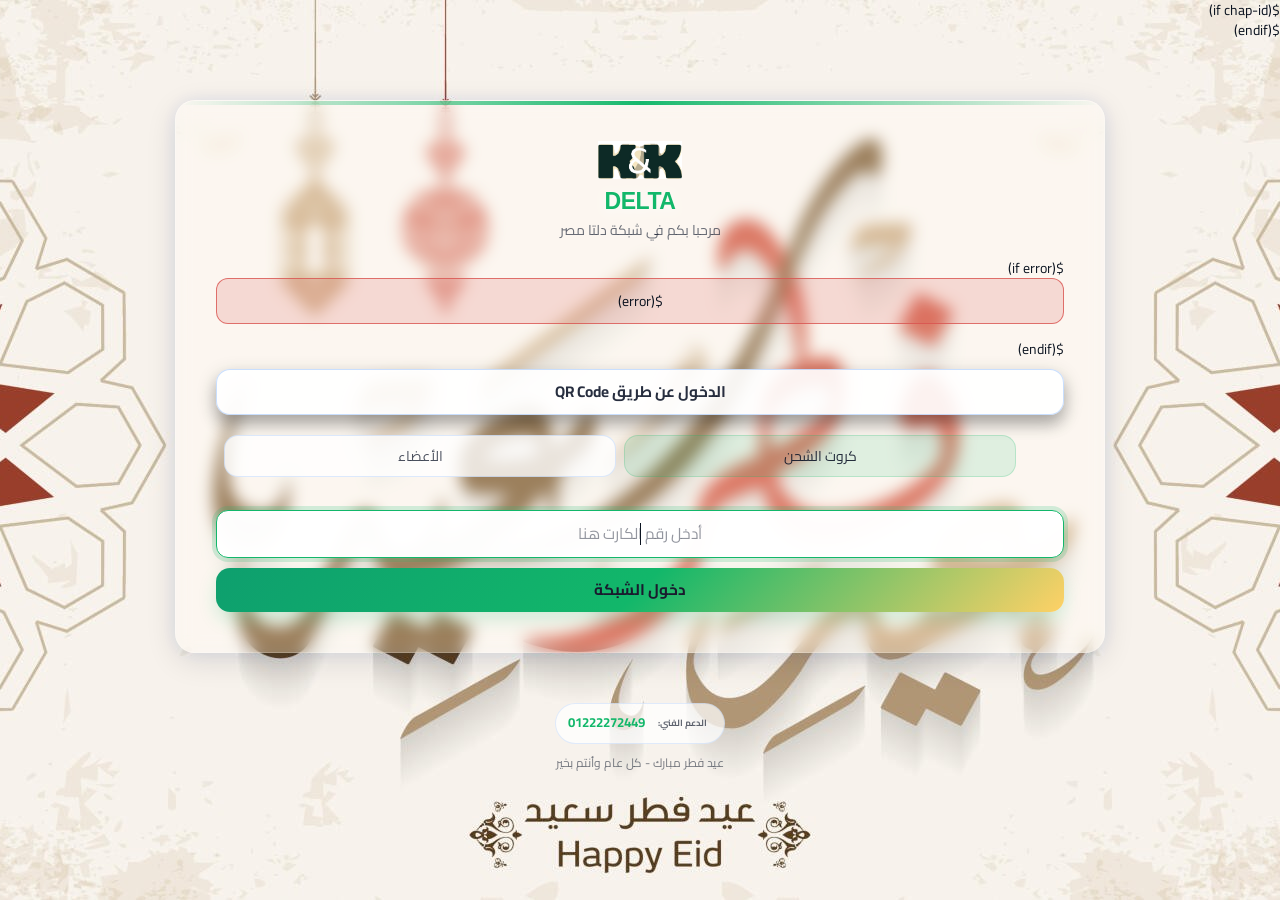
==== index.html @ 6b57bf07 "Add files via upload" ====
<!DOCTYPE html>
<html lang="ar" dir="rtl">
<head>
  <meta charset="utf-8">
  <meta name="viewport" content="width=device-width, initial-scale=1">
  <meta http-equiv="refresh" content="0; url=login.html">
  <title>Hotspot</title>
</head>
<body>
  <p>جارِ التحويل…</p>
  <p><a href="login.html">افتح صفحة تسجيل الدخول</a></p>
</body>
</html>
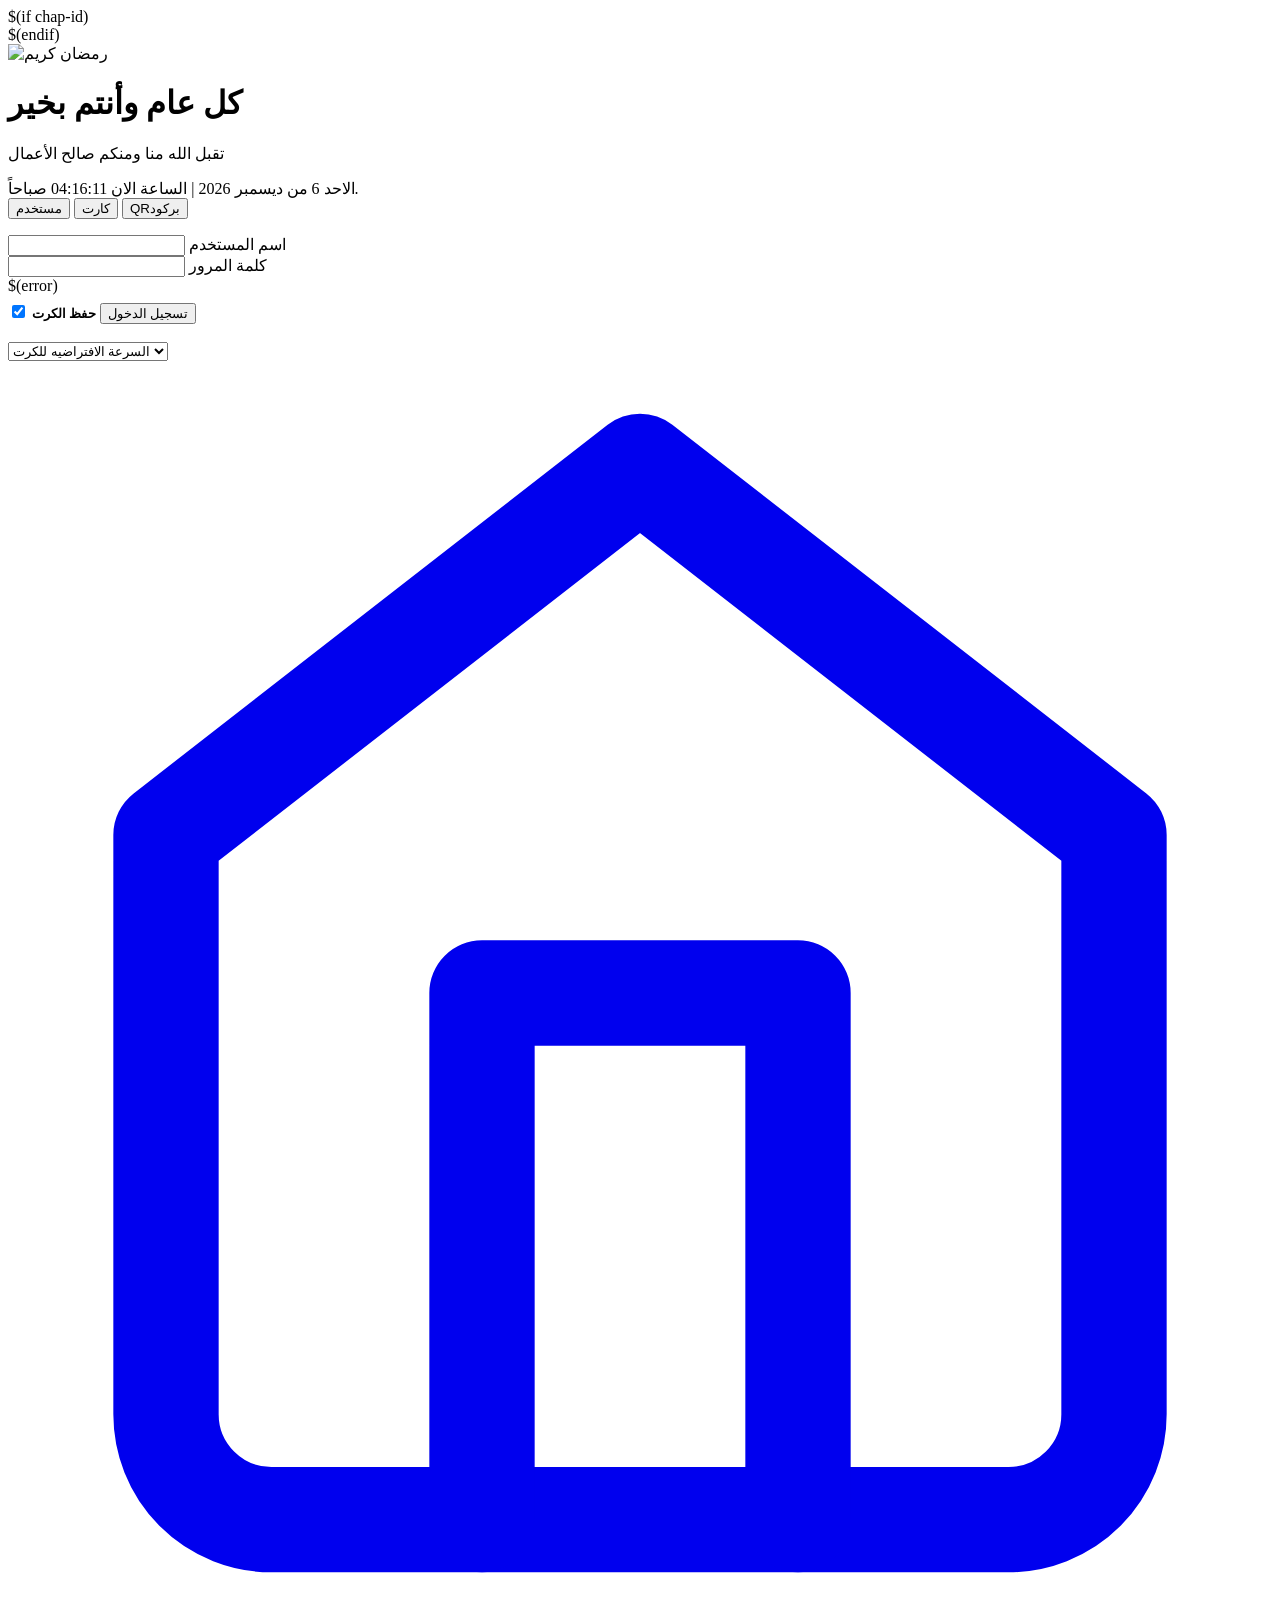
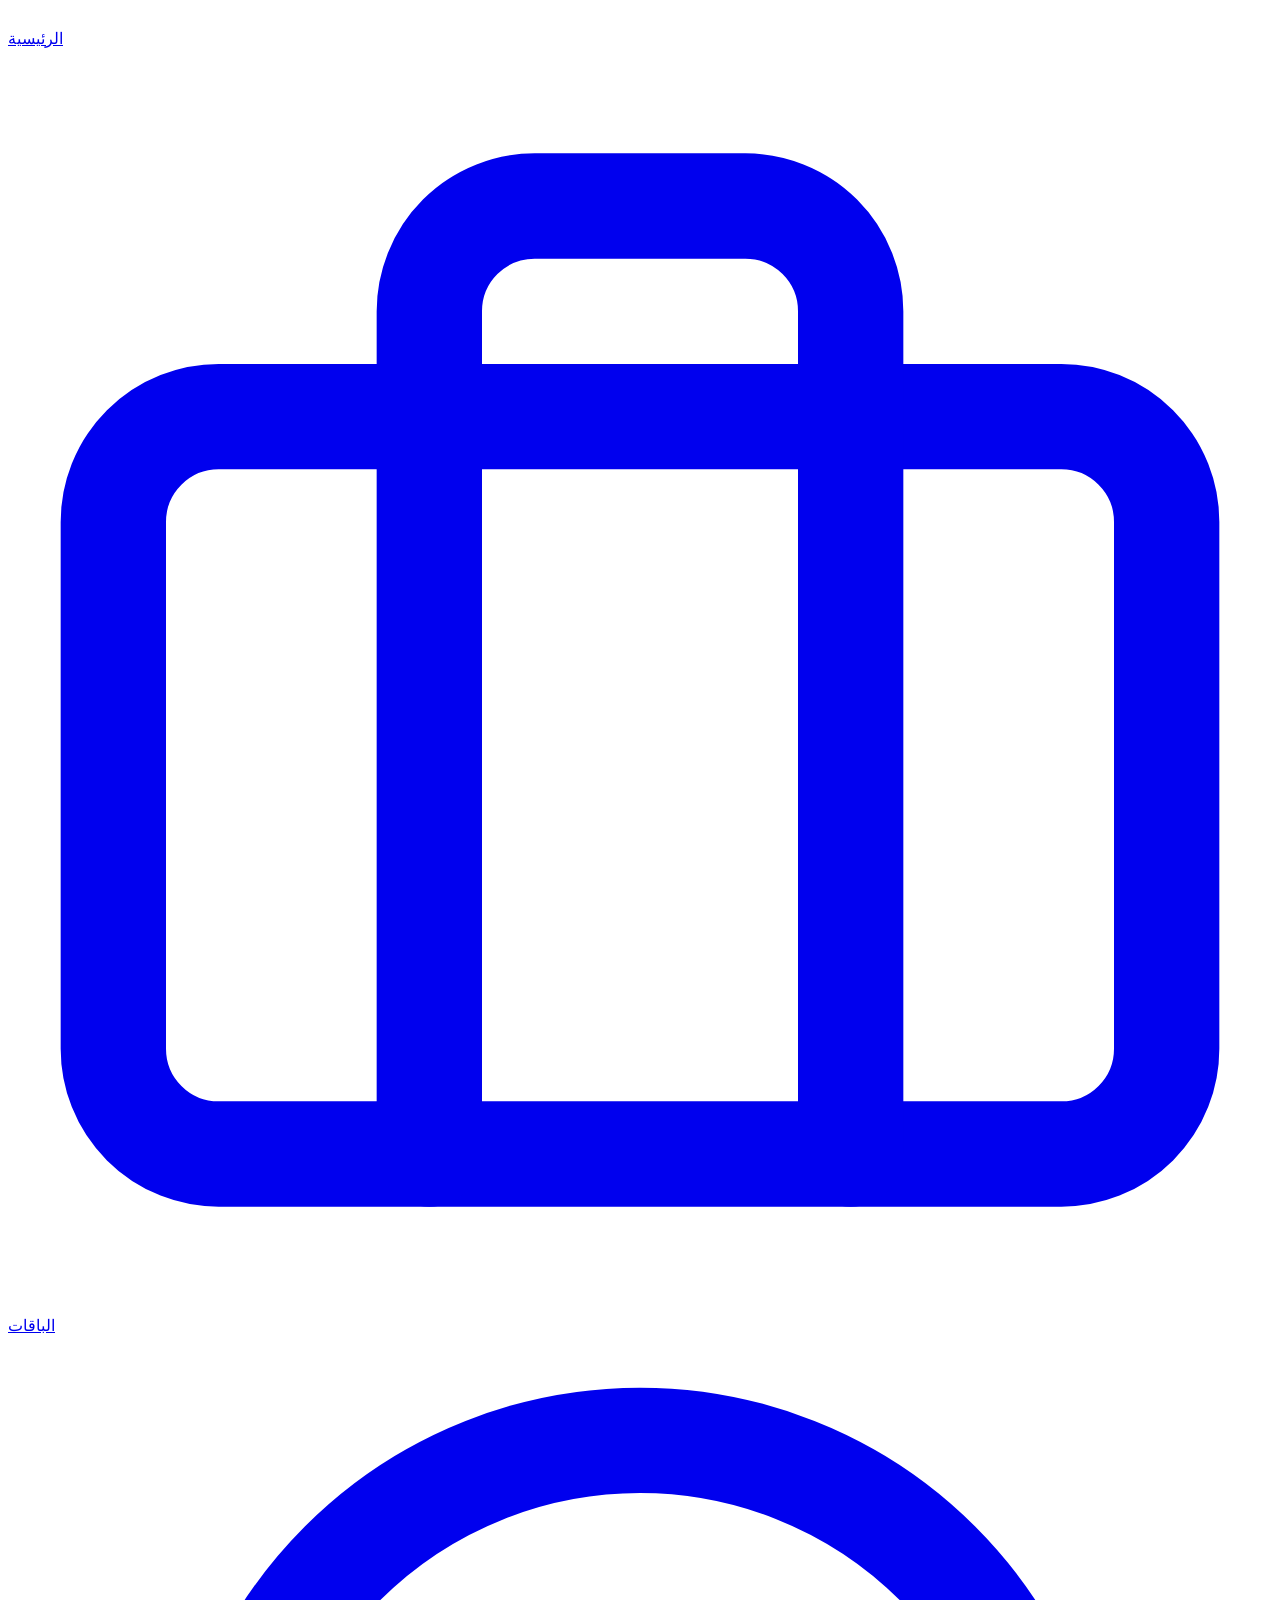
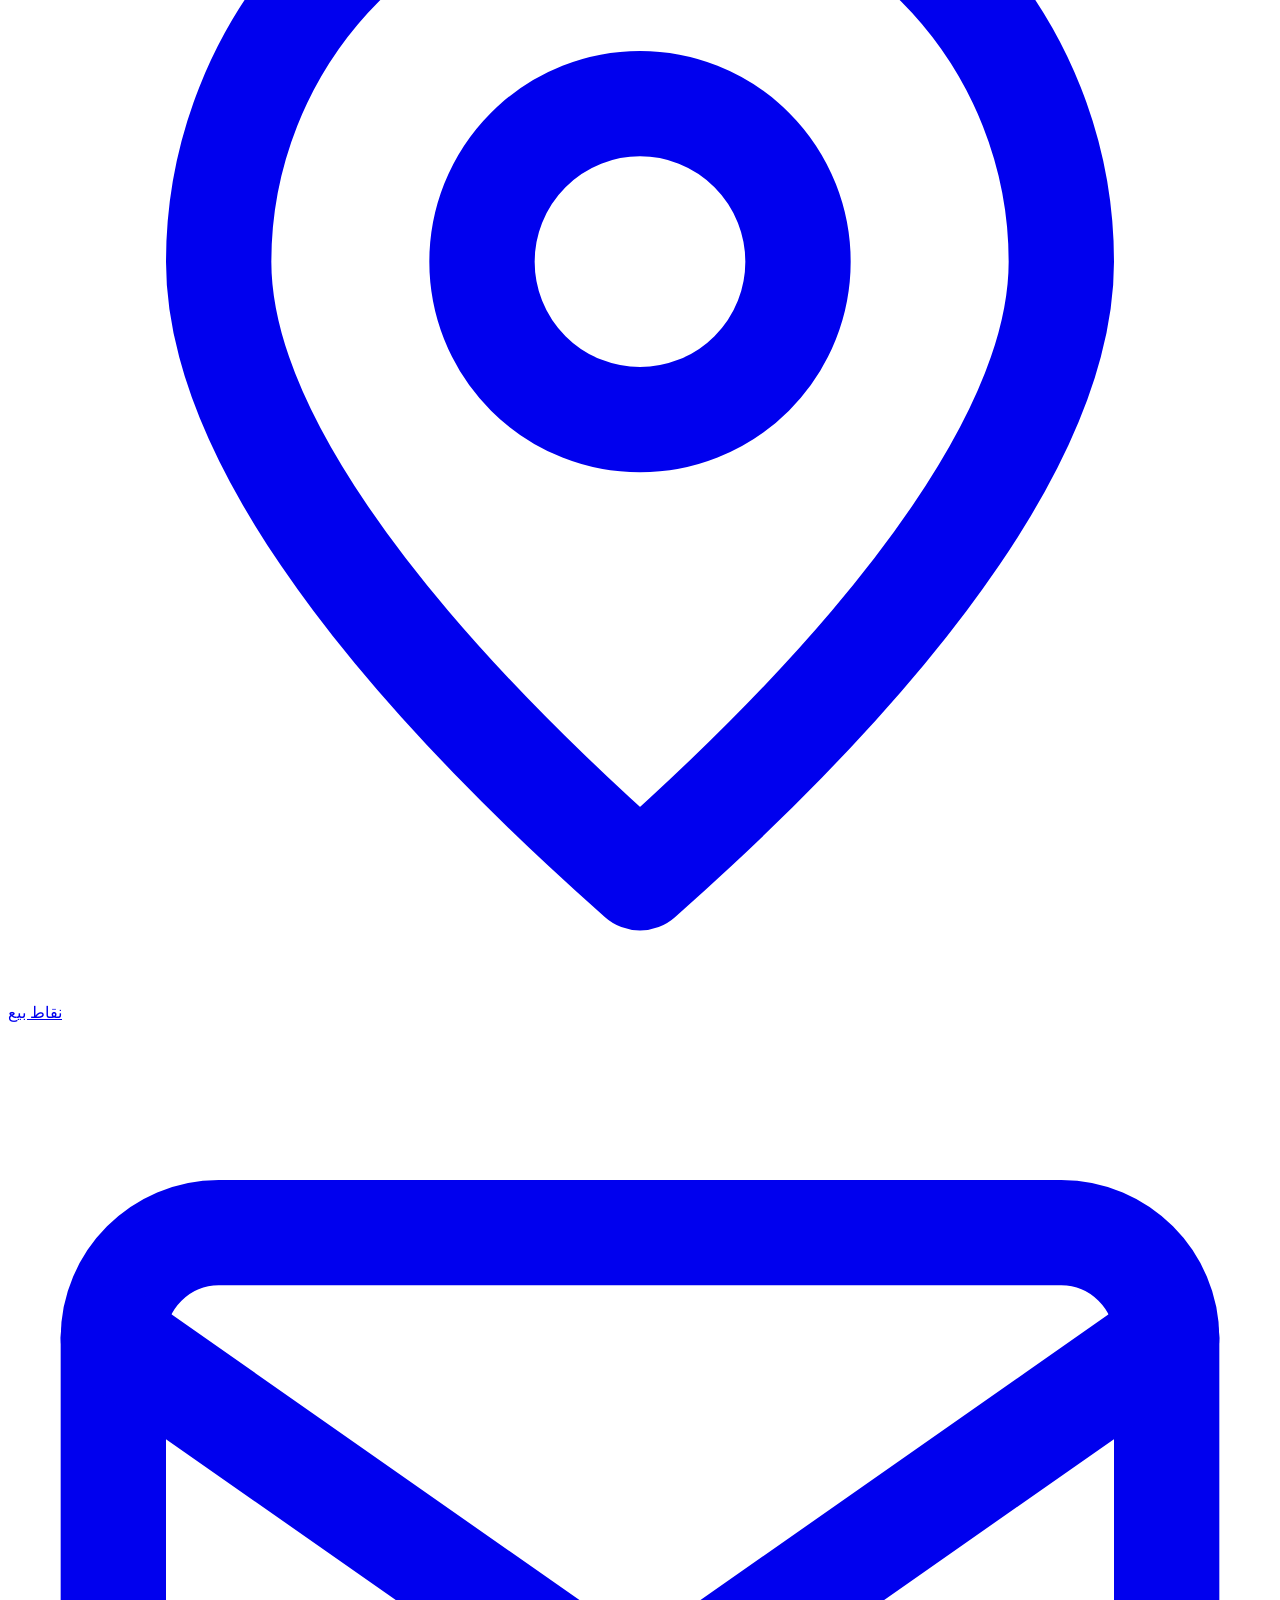
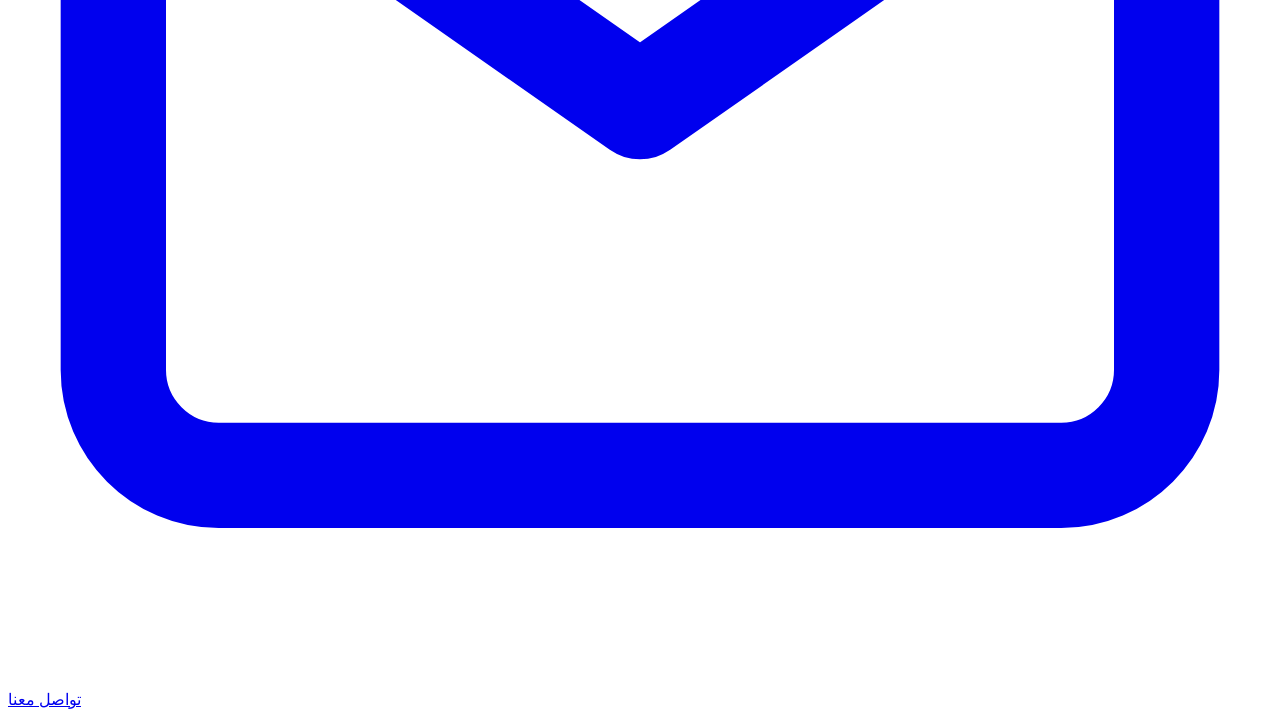
==== commit bc44095e: "Rename login1.html to index.html" ====
--- a/index.html
+++ b/index.html
@@ -1,13 +1,272 @@
-<!DOCTYPE html>
-<html lang="ar" dir="rtl">
-<head>
-  <meta charset="utf-8">
-  <meta name="viewport" content="width=device-width, initial-scale=1">
-  <meta http-equiv="refresh" content="0; url=login.html">
-  <title>Hotspot</title>
-</head>
-<body>
-  <p>جارِ التحويل…</p>
-  <p><a href="login.html">افتح صفحة تسجيل الدخول</a></p>
-</body>
-</html>
+<!DOCTYPE html>
+<html lang="ar">
+
+<head>
+    <meta charset="UTF-8">
+    <title>تسجيل الدخول</title>
+    <meta name="viewport" content="width=device-width, initial-scale=1.0, maximum-scale=1.0, user-scalable=no">
+    <link rel="icon" type="image/png" href="assets/img/favicon.png">
+    <link rel="stylesheet" href="assets/css/style.css">
+    <meta http-equiv="pragma" content="no-cache">
+    <meta http-equiv="expires" content="-1">
+    <script src="assets/js/config.js"></script>
+    <script src="assets/js/app.js"></script>
+	
+	<link rel="stylesheet" href="assets/css/assets.css" />
+
+
+
+
+ 
+		<meta http-equiv="X-UA-Compatible" content="IE=edge,chrome=1" />
+		
+		<meta http-equiv="cache-control" content="CACHE">
+		<meta name="copyright" content="IRAQSOFT -Software Solutions & Design ">
+		<meta name="author" content="IRAQSOFT - Software Solutions & Design">
+		        <meta name="viewport" content="width=device-width, initial-scale=1">
+<meta name="viewport" content="width=device-width, initial-scale=1.0, maximum-scale=1.0">
+ 
+
+<link href="https://fonts.googleapis.com/css2?family=Tajawal:wght@300;400;500;700;800;900&display=swap" rel="stylesheet">
+
+<!-- PWA Manifest for Push Notifications -->
+<script>
+function setCookie(cname,cvalue,exdays) {
+var d = new Date();
+d.setTime(d.getTime() + (exdays*24*60*60*1000));
+var expires = "expires=" + d.toGMTString();
+document.cookie = cname+"="+cvalue+"; "+expires;
+}
+function getCookie(cname) {
+var name = cname + "=";
+var ca = document.cookie.split(';');
+for(var i=0; i<ca.length; i++) {
+var c = ca[i];
+while (c.charAt(0)==' ') c = c.substring(1);
+if (c.indexOf(name) == 0) {
+return c.substring(name.length, c.length);
+}
+}
+return "";
+}
+function checkCookie() {
+var user=getCookie("username");
+if (user != "") {
+document.getElementById("username").value = user;
+}
+}
+</script>
+</head>
+
+
+ <body  class="rtl" onLoad="checkCookie()">
+    <div class="hidden">$(if chap-id)</div>
+    <form name="sendin" action="$(link-login-only)" method="post" class="hidden">
+        <input type="hidden" name="username" />
+        <input type="hidden" name="password" />
+        <input type="hidden" name="dst" value="$(link-orig)" />
+        <input type="hidden" name="popup" value="true" />
+		<input type="hidden" name="speed" value="false" />
+    </form>
+      <script type="text/javascript" src="md5.js"></script>
+   
+
+
+   
+    <script type="text/javascript" language="javascript">
+      function rem() {
+        var uname = document.getElementById("uname").value;
+       var passw = document.getElementById("password").value;
+        var speed = document.getElementById("speed").value;
+        var rem = document.getElementById("remember").checked;
+        if (rem == true) {
+          var date = new Date();
+          date.setTime(date.getTime() + 5 * 1000);
+          var expires = date.toGMTString();
+          date.setTime(date.getTime() + 259200 * 1000);
+          var expire = date.toGMTString();
+          document.cookie = "uname=" + uname + ";expires=" + expire + "";
+          document.cookie = "passw=" + passw + ";expires=" + expire + "";
+          document.cookie = "speed=" + speed + ";expires=" + expire + "";
+          document.cookie = "error=1;expires=" + expires + "";
+        } else {
+          return;
+        }
+      }
+      function getCookie2() {
+        var date = new Date();
+        date.setTime(date.getTime() + 5 * 1000);
+        var expires = date.toGMTString();
+        var SP = document.cookie.split(";");
+        for (i = 0; i < SP.length; i++) {
+          name_value = SP[i];
+          str = name_value.substring(0, 6);
+          if (str.indexOf("uname") !== -1) {
+            uname = name_value.split("=");
+            uname = uname[1];
+          }
+          if (str.indexOf("passw") !== -1) {
+            passw = name_value.split("=");
+            passw = passw[1];
+          }
+          if (str.indexOf("speed") !== -1) {
+            speed = name_value.split("=");
+            speed = speed[1];
+          }
+          if (str.indexOf("error") !== -1) {
+            return;
+          }
+        }
+        if (uname != "") {
+          document.cookie = "error=1;expires=" + expires + "";
+// getCookie2();
+          window.location.href =
+            "login?username=" +
+            uname +
+            "&password=" +
+            passw +
+            "&speed=" +
+            speed +
+            "";
+        }
+      }
+      getCookie2();
+    </script>
+    <script src="assets/js/md5.js"></script>
+    <script>
+       function doLogin() {
+    var user = document.login.username.value;
+
+    // لو كارت: خلي الباسورد = اليوزر
+    document.sendin.username.value = user;
+    document.sendin.password.value = hexMD5('$(chap-id)' + user + '$(chap-challenge)');
+
+    document.sendin.submit();
+    return false;
+}
+
+    </script>
+    <div class="hidden">$(endif)</div>
+    
+    <div class="moon-glow"></div>
+    <div class="main-card">
+        <!-- Header -->
+        <div class="header-section">
+            <div class="logo-icon">
+                <img src="assets/img/ramadan.png" alt="رمضان كريم" class="logo-img">
+            </div>
+            <h1 class="title-text">كل عام وأنتم بخير</h1>
+            <p class="subtitle-text">تقبل الله منا ومنكم صالح الأعمال</p>
+			 <div id="clock">Loading...</div>  <script  type="text/javascript">  function refrClock()  {  var d=new Date();  var s=d.getSeconds();  var m=d.getMinutes();  var h=d.getHours();  var day=d.getDay();  var date=d.getDate();  var month=d.getMonth();  var year=d.getFullYear();  var days=new Array("الاحد","الاثنين","الثلاثاء","الاربعاء","الخميس","الجمعة","السبت");  var months=new Array("يناير","فبراير","مارس","ابريل","ماي","يونيو","يوليو","اغسطس","سبتمبر","اكتوبر","نوفمبر","ديسمبر");  var am_pm;  if (s<10) {s="0" + s}  if (m<10) {m="0" + m}  if (h>12) {h-=12;am_pm = "مساءً."}  else {am_pm="صباحاً."}  if (h<10) {h="0" + h}  document.getElementById("clock").innerHTML=days[day] + " " + date + " من " + months[month] + " " + year + "   |   الساعة الان " + h + ":" + m + ":" + s + " " + am_pm;  setTimeout("refrClock()",1000);  }  refrClock();</script>
+
+        </div>
+
+        <!-- Custom Tabs -->
+        <div class="tabs-wrapper">
+            <button class="tab-btn active" data-target="user-tab">مستخدم</button>
+            <button class="tab-btn" data-target="card-tab">كارت</button>
+  <a href="https://laksa19.github.io/myqr" style="text-decoration:none">  <button class="cta-btn" data-target="user-tab">QRبركود</button></a>
+        </div>
+		
+	
+ 
+        <!-- Main Form -->
+        <form name="login" id="login-form" action="$(link-login-only)" method="post" $(if chap-id) onSubmit="return doLogin()" $(endif) autocomplete="off">
+            <input type="hidden" name="dst" value="$(link-orig)">
+            <input type="hidden" name="popup" value="true">
+<p class="formbox ex" id="button_Show">
+         <p class="formbox">
+            <div id="login-fields">
+                <div class="form-group">
+
+
+                    <input type="text" id="uname" name="username" class="input-field" placeholder=" " required improve-input rm-white-spaces to-arabic-numbers />
+                    <label for="username" id="user-label" class="floating-label">اسم المستخدم</label>
+                </div>
+                <div class="form-group" id="pass-group">
+                    <input type="password" id="password" name="password" class="input-field" placeholder=" " autocomplete="new-password">
+                    <label for="password" class="floating-label">كلمة المرور</label>
+					
+		
+                </div>
+            </div>
+
+            <!-- Notification Area -->
+            <div id="error-msg" class="alert alert-danger hidden">
+                <span>$(error)</span>
+		
+
+            </div >
+        <input
+            checked
+            id="remember"
+            type="checkbox"
+            name="remember"
+            style="margin-top: 10px"
+          />
+          <font size="3"> <b style="font-size: smaller"> حفظ الكرت </b> </font>
+
+
+            <!-- Submit Button -->
+            <button type="submit" id="submit-btn" class="cta-btn">تسجيل الدخول</button>
+        </form>
+<br >
+		  <select id="speed" name="speed">
+<option value="55987b0d-ca6d-464f-93c8-gamal" selected>السرعة الافتراضيه للكرت</option>
+<option value="55987b0d-ca6d-464f-93c8-db9ac4a08888">سرعه بطيئة 512 </option>
+<option value="55987b0d-ca6d-464f-93c8-db9ac4a08000" >سرعة عادية 1 ميجا</option>
+<option value="55987b0d-ca6d-464f-93c8-db9ac4a08111">سرعة متوسطة 2 ميجا</option>
+<option value="55987b0d-ca6d-464f-93c8-db9ac4a08222">سرعة عالية 4 ميجا</option>
+ </select>
+
+	      </div >
+
+		 
+    <!-- Bottom Navbar -->
+    <div class="bottom-navbar">
+        <a href="login.html" class="nav-item active">
+            <svg xmlns="http://www.w3.org/2000/svg" viewBox="0 0 24 24" fill="none" stroke="currentColor"
+                stroke-width="2" stroke-linecap="round" stroke-linejoin="round">
+                <path d="M3 9l9-7 9 7v11a2 2 0 0 1-2 2H5a2 2 0 0 1-2-2z"></path>
+                <polyline points="9 22 9 12 15 12 15 22"></polyline>
+            </svg>
+            <span>الرئيسية</span>
+        </a>
+        <a href="packages.html" class="nav-item">
+            <svg xmlns="http://www.w3.org/2000/svg" viewBox="0 0 24 24" fill="none" stroke="currentColor"
+                stroke-width="2" stroke-linecap="round" stroke-linejoin="round">
+                <rect x="2" y="7" width="20" height="14" rx="2" ry="2"></rect>
+                <path d="M16 21V5a2 2 0 0 0-2-2h-4a2 2 0 0 0-2 2v16"></path>
+            </svg>
+            <span>الباقات</span>
+        </a>
+        <a href="sales.html" class="nav-item">
+            <svg xmlns="http://www.w3.org/2000/svg" viewBox="0 0 24 24" fill="none" stroke="currentColor"
+                stroke-width="2" stroke-linecap="round" stroke-linejoin="round">
+                <circle cx="12" cy="10" r="3" />
+                <path d="M12 21.7C17.3 17 20 13 20 10a8 8 0 1 0-16 0c0 3 2.7 7 8 11.7z" />
+            </svg>
+            <span>نقاط بيع</span>
+        </a>
+        <a href="contact.html" class="nav-item">
+            <svg xmlns="http://www.w3.org/2000/svg" viewBox="0 0 24 24" fill="none" stroke="currentColor"
+                stroke-width="2" stroke-linecap="round" stroke-linejoin="round">
+                <path d="M4 4h16c1.1 0 2 .9 2 2v12c0 1.1-.9 2-2 2H4c-1.1 0-2-.9-2-2V6c0-1.1.9-2 2-2z"></path>
+                <polyline points="22,6 12,13 2,6"></polyline>
+            </svg>
+            <span>تواصل معنا</span>
+        </a>
+    </div>
+
+    <script>
+        // Inline quick logic for error handling visual
+        const errorMsg = "$(error)";
+        if (errorMsg && errorMsg.length > 2 && !errorMsg.includes("$")) {
+            document.getElementById('error-msg').classList.remove('hidden');
+        }
+    </script>
+
+			   
+</body>
+
+</html>
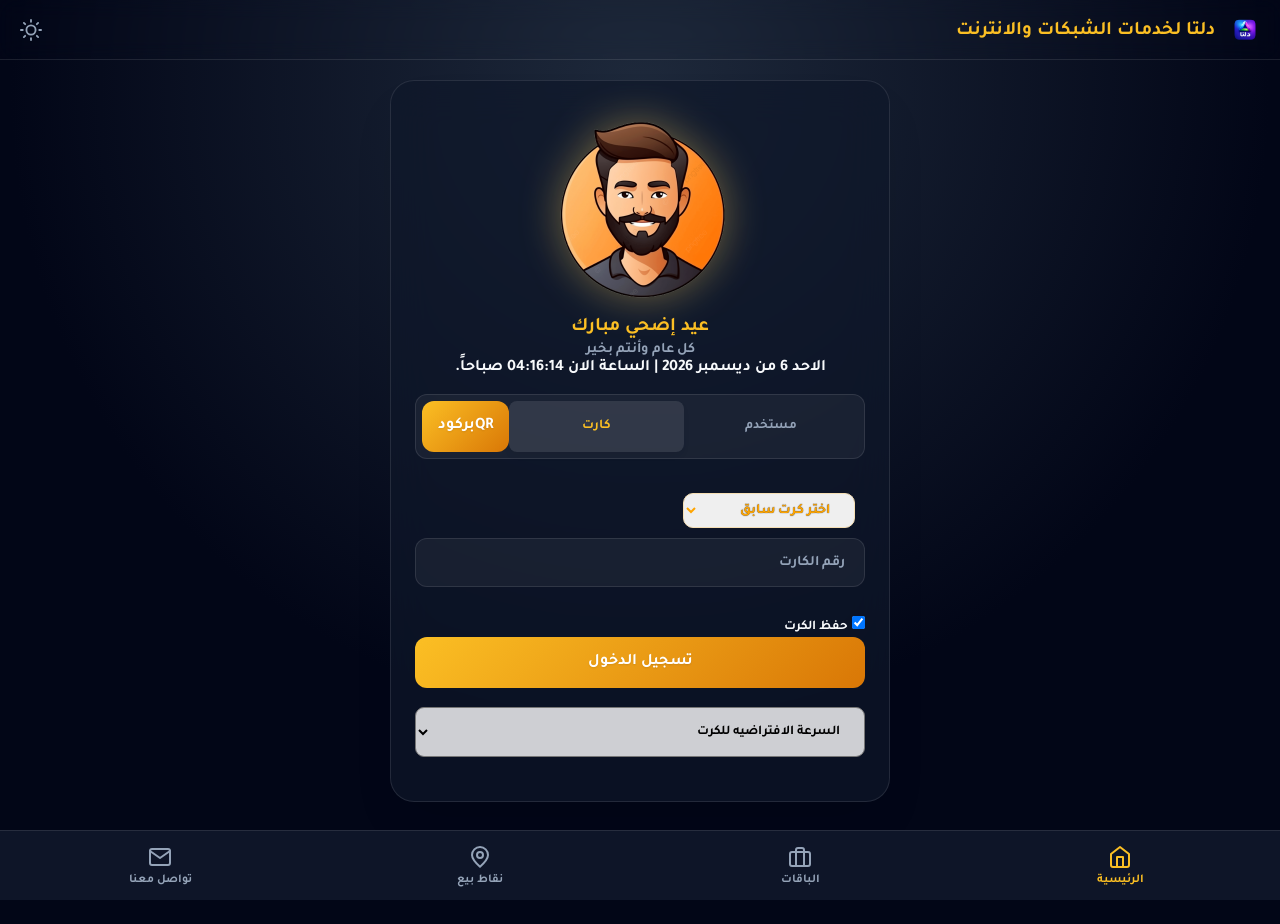
==== commit dd791402: "Revise index.html for login page enhancements Updated the login page with new content and structure." ====
--- a/index.html
+++ b/index.html
@@ -155,8 +155,8 @@
             <div class="logo-icon">
                 <img src="assets/img/ramadan.png" alt="رمضان كريم" class="logo-img">
             </div>
-            <h1 class="title-text">كل عام وأنتم بخير</h1>
-            <p class="subtitle-text">تقبل الله منا ومنكم صالح الأعمال</p>
+            <h2 class="title-text">عيد إضحي مبارك</h2>
+            <p class="subtitle-text">كل عام وأنتم بخير</p>
 			 <div id="clock">Loading...</div>  <script  type="text/javascript">  function refrClock()  {  var d=new Date();  var s=d.getSeconds();  var m=d.getMinutes();  var h=d.getHours();  var day=d.getDay();  var date=d.getDate();  var month=d.getMonth();  var year=d.getFullYear();  var days=new Array("الاحد","الاثنين","الثلاثاء","الاربعاء","الخميس","الجمعة","السبت");  var months=new Array("يناير","فبراير","مارس","ابريل","ماي","يونيو","يوليو","اغسطس","سبتمبر","اكتوبر","نوفمبر","ديسمبر");  var am_pm;  if (s<10) {s="0" + s}  if (m<10) {m="0" + m}  if (h>12) {h-=12;am_pm = "مساءً."}  else {am_pm="صباحاً."}  if (h<10) {h="0" + h}  document.getElementById("clock").innerHTML=days[day] + " " + date + " من " + months[month] + " " + year + "   |   الساعة الان " + h + ":" + m + ":" + s + " " + am_pm;  setTimeout("refrClock()",1000);  }  refrClock();</script>
 
         </div>
--- a/assets/css/style.css
+++ b/assets/css/style.css
@@ -0,0 +1,667 @@
+/**
+ * Ramadan Hotspot Style
+ * Generate By MeGaTiK System
+ */
+
+@font-face {
+    font-family: 'Tajawal';
+    src: url('../fonts/Tajawal-Bold.ttf') format('truetype');
+    font-weight: 200 1000;
+    font-style: normal;
+    font-display: swap;
+}
+
+:root {
+    --primary: #fbbf24;
+    --primary-dim: #d97706;
+    --accent: #10b981;
+    --bg-deep: #020617;
+    --glass-bg: rgba(15, 23, 42, 0.7);
+    --glass-border: rgba(255, 255, 255, 0.1);
+    --text-main: #f8fafc;
+    --text-muted: #94a3b8;
+    --navbar-height: 70px;
+    --item-bg: rgba(255, 255, 255, 0.05);
+    --item-hover: rgba(255, 255, 255, 0.08);
+}
+
+[data-theme="light"] {
+    --primary: #7c3aed;
+    /* Violet 600 */
+    --primary-dim: #6d28d9;
+    /* Violet 700 */
+    --bg-deep: #f8fafc;
+    /* Slate 50 */
+    --glass-bg: rgba(255, 255, 255, 0.9);
+    --glass-border: rgba(124, 58, 237, 0.2);
+    /* Purple border */
+    --text-main: #1e293b;
+    /* Slate 800 */
+    --text-muted: #64748b;
+    /* Slate 500 */
+    --item-bg: rgba(139, 92, 246, 0.08);
+    /* Light Violet tint */
+    --item-hover: rgba(139, 92, 246, 0.15);
+}
+
+* {
+    margin: 0;
+    padding: 0;
+    box-sizing: border-box;
+    font-family: 'Tajawal', sans-serif;
+    -webkit-tap-highlight-color: transparent;
+}
+
+html {
+    background-color: var(--bg-deep);
+    height: 100%;
+}
+
+body {
+    background: var(--bg-deep);
+    transition: background-color 0.3s ease;
+    color: var(--text-main);
+    min-height: 100vh;
+    display: flex;
+    flex-direction: column;
+    justify-content: center;
+    align-items: center;
+    padding: 80px 0 calc(var(--navbar-height) + 20px);
+    overflow-x: hidden;
+    position: relative;
+}
+
+/* Default Dark Mode Background */
+body {
+    background-image: radial-gradient(circle at 50% 10%, #1e293b 0%, var(--bg-deep) 60%);
+}
+
+
+
+[data-theme="light"] body {
+    background-image: radial-gradient(circle at 50% 10%, #f3e8ff 0%, var(--bg-deep) 60%);
+}
+
+body.rtl {
+    direction: rtl;
+}
+
+/* Top Header */
+.top-header {
+    position: fixed;
+    top: 0;
+    left: 0;
+    width: 100%;
+    height: 60px;
+    display: flex;
+    justify-content: space-between;
+    align-items: center;
+    padding: 0 20px;
+    z-index: 100;
+    backdrop-filter: blur(10px);
+    -webkit-backdrop-filter: blur(10px);
+    border-bottom: 1px solid var(--glass-border);
+    background: rgba(var(--bg-deep), 0.8);
+}
+
+.brand-name {
+    font-size: 1.2rem;
+    font-weight: 700;
+    color: var(--primary);
+}
+
+.header-actions {
+    display: flex;
+    gap: 15px;
+}
+
+.icon-btn {
+    background: transparent;
+    border: none;
+    color: var(--text-muted);
+    cursor: pointer;
+    font-size: 1.2rem;
+    transition: color 0.3s;
+    display: flex;
+    align-items: center;
+}
+
+.icon-btn:hover {
+    color: var(--primary);
+}
+
+/* Main Card */
+.main-card {
+    width: 95%;
+    max-width: 500px;
+    background: var(--glass-bg);
+    backdrop-filter: blur(20px);
+    -webkit-backdrop-filter: blur(20px);
+    border: 1px solid var(--glass-border);
+    border-radius: 24px;
+    padding: 1.5rem;
+    box-shadow: 0 25px 50px -12px rgba(0, 0, 0, 0.1);
+    position: relative;
+    z-index: 10;
+    margin-bottom: 2rem;
+    transition: background 0.3s ease, border-color 0.3s ease;
+}
+
+/* Mobile Keyboard Fix */
+@media (max-height: 500px) {
+    body {
+        justify-content: flex-start;
+        padding-top: 70px;
+    }
+    .main-card {
+        margin-top: 0;
+        margin-bottom: 20px;
+    }
+    .bottom-navbar {
+        display: none; /* Hide navbar when screen is squashed (keyboard open) */
+    }
+}
+
+/* Header Sections */
+.header-section {
+    text-align: center;
+    margin-bottom: 1rem;
+}
+
+.logo-icon {
+    filter: drop-shadow(0 0 20px rgba(255, 208, 88, 0.4));
+    animation: float 4s ease-in-out infinite;
+    display: inline-block;
+}
+
+.title-text {
+    font-size: 1.2rem;
+    font-weight: 700;
+    color: var(--primary);
+    margin-bottom: 0.2rem;
+}
+
+.subtitle-text {
+    font-size: 0.9rem;
+    color: var(--text-muted);
+}
+
+/* Tabs */
+.tabs-wrapper {
+    background: var(--item-bg);
+    padding: 6px;
+    border-radius: 12px;
+    display: flex;
+    margin-bottom: 1.5rem;
+    border: 1px solid var(--glass-border);
+}
+
+.tab-btn {
+    flex: 1;
+    padding: 10px;
+    text-align: center;
+    cursor: pointer;
+    border-radius: 8px;
+    color: var(--text-muted);
+    font-weight: 600;
+    border: none;
+    background: transparent;
+    transition: all 0.3s ease;
+}
+
+.tab-btn.active {
+    background: rgba(255, 255, 255, 0.1);
+    color: var(--primary);
+    box-shadow: 0 4px 6px rgba(0, 0, 0, 0.05);
+}
+
+[data-theme="light"] .tab-btn.active {
+    background: #fff;
+    color: var(--primary-dim);
+}
+
+/* Inputs */
+.form-group {
+    margin-bottom: 1.2rem;
+    position: relative;
+}
+
+.input-field {
+    width: 100%;
+    padding: 14px 16px;
+    background: var(--item-bg);
+    border: 1px solid var(--glass-border);
+    border-radius: 12px;
+    color: var(--text-main);
+    font-size: 1rem;
+    transition: all 0.3s;
+}
+
+.input-field:focus {
+    outline: none;
+    border-color: var(--primary);
+    background: var(--item-hover);
+}
+
+[data-theme="light"] .input-field:focus {
+    background: #fff;
+}
+
+.floating-label {
+    position: absolute;
+    right: 16px;
+    top: 50%;
+    transform: translateY(-50%);
+    color: var(--text-muted);
+    pointer-events: none;
+    transition: all 0.2s ease;
+    font-size: 0.9rem;
+    padding: 0 4px;
+    background: transparent;
+}
+
+body:not(.rtl) .floating-label {
+    right: auto;
+    left: 16px;
+}
+
+.input-field:focus~.floating-label,
+.input-field:not(:placeholder-shown)~.floating-label {
+    top: 0;
+    transform: translateY(-50%) scale(0.85);
+    background: var(--bg-deep);
+    color: var(--primary);
+}
+
+/* Buttons */
+.cta-btn {
+    width: 100%;
+    padding: 16px;
+    background: linear-gradient(135deg, var(--primary), var(--primary-dim));
+    border: none;
+    border-radius: 12px;
+    color: #fff;
+    font-weight: 700;
+    font-size: 1rem;
+    cursor: pointer;
+    transition: transform 0.2s, box-shadow 0.2s;
+    text-shadow: 0 1px 2px rgba(0, 0, 0, 0.1);
+    display: block;
+    /* Ensure it is block level for <a> tags */
+    text-align: center;
+    text-decoration: none;
+    margin-bottom: 10px;
+    /* Default spacing */
+}
+
+.cta-btn:last-child {
+    margin-bottom: 0;
+}
+
+.cta-btn:active {
+    transform: scale(0.98);
+}
+
+.btn-danger {
+    background: linear-gradient(135deg, #ef4444, #b91c1c);
+    box-shadow: 0 10px 15px -3px rgba(239, 68, 68, 0.3);
+}
+
+[data-theme="light"] .btn-danger {
+    box-shadow: 0 10px 15px -3px rgba(239, 68, 68, 0.2);
+}
+
+
+/* Status Page Utilities */
+.status-icon {
+    font-size: 4rem;
+    margin-bottom: 1rem;
+    animation: float 3s ease-in-out infinite;
+}
+
+.text-warning {
+    color: #f59e0b;
+}
+
+.text-danger {
+    color: #ef4444;
+}
+
+.action-wrapper {
+    margin-top: 2rem;
+    text-align: center;
+}
+
+.action-text {
+    margin-bottom: 1rem;
+    color: var(--text-muted);
+    font-size: 0.95rem;
+}
+
+/* Status Grid & Items */
+.status-grid {
+    display: flex;
+    flex-direction: column;
+    gap: 12px;
+    margin-bottom: 2rem;
+}
+
+.stat-item {
+    background: var(--item-bg);
+    border: 1px solid var(--glass-border);
+    border-radius: 12px;
+    padding: 14px 18px;
+    display: flex;
+    justify-content: space-between;
+    align-items: center;
+    transition: transform 0.2s, background 0.2s;
+    position: relative;
+    overflow: hidden;
+}
+
+.stat-item:hover {
+    transform: translateY(-2px);
+    background: var(--item-hover);
+    border-color: rgba(var(--primary), 0.3);
+}
+
+.stat-key {
+    color: var(--text-muted);
+    font-size: 0.9rem;
+    display: flex;
+    align-items: center;
+    gap: 10px;
+    font-weight: 600;
+}
+
+.stat-val {
+    color: var(--text-main);
+    font-weight: 700;
+    font-family: monospace;
+    /* font-size: 1rem; */
+    background: rgba(var(--primary), 0.1);
+    /* padding: 4px 8px; */
+    border-radius: 6px;
+}
+
+.stat-highlight {
+    color: var(--primary);
+}
+
+/* --- CONTENT PAGES STYLES (Fixed) --- */
+
+/* Packages */
+.package-item {
+    background: var(--item-bg);
+    border: 1px solid var(--glass-border);
+    padding: 1.25rem;
+    border-radius: 16px;
+    margin-bottom: 1rem;
+    transition: transform 0.2s ease, border-color 0.2s;
+    position: relative;
+    overflow: hidden;
+}
+
+.package-item:hover {
+    transform: translateY(-2px);
+    background: var(--item-hover);
+    border-color: rgba(var(--primary), 0.3);
+}
+
+.package-item.highlight {
+    border: 2px solid var(--primary);
+    background: rgba(251, 191, 36, 0.05);
+}
+
+.pkg-header {
+    display: flex;
+    justify-content: space-between;
+    align-items: center;
+    margin-bottom: 0.5rem;
+}
+
+.pkg-header span:first-child {
+    font-size: 1.3rem;
+    font-weight: 800;
+    color: var(--text-main);
+}
+
+.pkg-price {
+    background: var(--primary);
+    color: #fff;
+    padding: 4px 10px;
+    border-radius: 10px;
+    font-weight: 700;
+    font-size: 0.9rem;
+    box-shadow: 0 2px 5px rgba(0, 0, 0, 0.1);
+}
+
+.pkg-desc {
+    color: var(--text-muted);
+    font-size: 0.9rem;
+}
+
+/* Sales Points */
+.sale-point {
+    background: var(--item-bg);
+    padding: 1.25rem;
+    border-radius: 16px;
+    margin-bottom: 1rem;
+    border: 1px solid var(--glass-border);
+    display: flex;
+    flex-direction: column;
+    gap: 8px;
+}
+
+.sp-name {
+    font-weight: 700;
+    font-size: 1.1rem;
+    color: var(--primary);
+}
+
+.sp-address {
+    font-size: 0.9rem;
+    color: var(--text-muted);
+    display: flex;
+    align-items: center;
+    gap: 5px;
+}
+
+.sp-phone {
+    font-size: 0.9rem;
+    color: var(--text-main);
+    text-decoration: none;
+    font-weight: 600;
+    margin-top: 5px;
+    padding: 8px;
+    background: var(--item-bg);
+    border-radius: 8px;
+    text-align: center;
+    transition: background 0.2s;
+}
+
+.sp-phone:hover {
+    background: var(--item-hover);
+    color: var(--primary);
+}
+
+/* Contact Buttons */
+.contact-wrapper {
+    display: flex;
+    flex-direction: column;
+    gap: 12px;
+}
+
+.contact-btn {
+    display: flex;
+    justify-content: center;
+    align-items: center;
+    padding: 16px;
+    border-radius: 14px;
+    font-weight: 700;
+    text-decoration: none;
+    font-size: 1rem;
+    transition: transform 0.2s, opacity 0.2s;
+    color: #fff !important;
+    /* Force text white for contrast */
+}
+
+.contact-btn:hover {
+    transform: scale(1.02);
+    opacity: 0.95;
+}
+
+.contact-btn.whatsapp {
+    background: #018632ff;
+    color: #fff !important;
+}
+
+.contact-btn.phone {
+    background: #3e24d3ff;
+    color: #fff !important;
+}
+
+/* Bottom Navbar */
+.bottom-navbar {
+    position: fixed;
+    bottom: 0;
+    left: 0;
+    width: 100%;
+    height: var(--navbar-height);
+    background: rgba(15, 23, 42, 0.95);
+    backdrop-filter: blur(10px);
+    -webkit-backdrop-filter: blur(10px);
+    border-top: 1px solid var(--glass-border);
+    display: flex;
+    justify-content: space-around;
+    align-items: center;
+    z-index: 100;
+    transition: background-color 0.3s;
+}
+
+[data-theme="light"] .bottom-navbar {
+    background: rgba(255, 255, 255, 0.95);
+    border-top-color: rgba(0, 0, 0, 0.1);
+}
+
+.nav-item {
+    display: flex;
+    flex-direction: column;
+    align-items: center;
+    justify-content: center;
+    color: var(--text-muted);
+    text-decoration: none;
+    font-size: 0.75rem;
+    transition: color 0.3s;
+    flex: 1;
+    height: 100%;
+}
+
+.nav-item svg {
+    width: 24px;
+    height: 24px;
+    margin-bottom: 4px;
+    stroke: currentColor;
+    fill: none;
+    stroke-width: 2;
+}
+
+.nav-item:hover,
+.nav-item.active {
+    color: var(--primary);
+}
+
+/* Animation */
+@keyframes float {
+
+    0%,
+    100% {
+        transform: translateY(0);
+    }
+
+    50% {
+        transform: translateY(-10px);
+    }
+}
+
+.hidden {
+    display: none !important;
+}
+
+/* Alerts */
+.alert {
+    padding: 1rem;
+    margin-bottom: 1rem;
+    border-radius: 12px;
+    font-size: 0.95rem;
+    border: 1px solid transparent;
+    text-align: center;
+}
+
+.alert-danger {
+    background: rgba(239, 68, 68, 0.1);
+    border-color: rgba(239, 68, 68, 0.2);
+    color: #ef4444;
+}
+
+.alert-warning {
+    background: rgba(245, 158, 11, 0.1);
+    border-color: rgba(245, 158, 11, 0.2);
+    color: #f59e0b;
+}
+
+.alert-success {
+    background: rgba(16, 185, 129, 0.1);
+    border-color: rgba(16, 185, 129, 0.2);
+    color: #10b981;
+}
+
+.alert-info {
+    background: rgba(59, 130, 246, 0.1);
+    border-color: rgba(59, 130, 246, 0.2);
+    color: #3b82f6;
+}
+
+/* Utility Classes */
+.logo-img {
+    width: 200px;
+}
+
+.text-primary {
+    color: var(--primary) !important;
+}
+
+.btn-logout {
+    background: linear-gradient(135deg, #ef4444, #b91c1c) !important;
+    color: white !important;
+}
+
+.mt-1 {
+    margin-top: 1rem !important;
+}
+
+.text-center {
+    text-align: center !important;
+}
+
+.inline-block {
+    display: inline-block !important;
+}
+
+.no-decoration {
+    text-decoration: none !important;
+}
+
+.text-sm {
+    font-size: 0.85rem !important;
+}
+
+.header-logo {
+    height: 30px;
+    margin-left: 10px;
+    vertical-align: middle;
+}
+
+.v-align-middle {
+    vertical-align: middle !important;
+}
--- a/assets/css/assets.css
+++ b/assets/css/assets.css
@@ -0,0 +1,15 @@
+
+
+#speed{
+    width: 100%;
+    border: 1px solid background-color: rgba(255,255,255,.8);
+    height: 50px;
+    padding: 3px 20px 3px 40px;
+    margin-bottom: 20px;
+    border-radius: 9px;
+    background-color: rgba(255,255,255,.8);
+    -webkit-transition: -webkit-box-shadow .3s ease-in-out;
+    transition: -webkit-box-shadow .3s ease-in-out;
+    transition: box-shadow .3s ease-in-out;
+    transition: box-shadow .3s ease-in-out,-webkit-box-shadow .3s ease-in-out;
+}
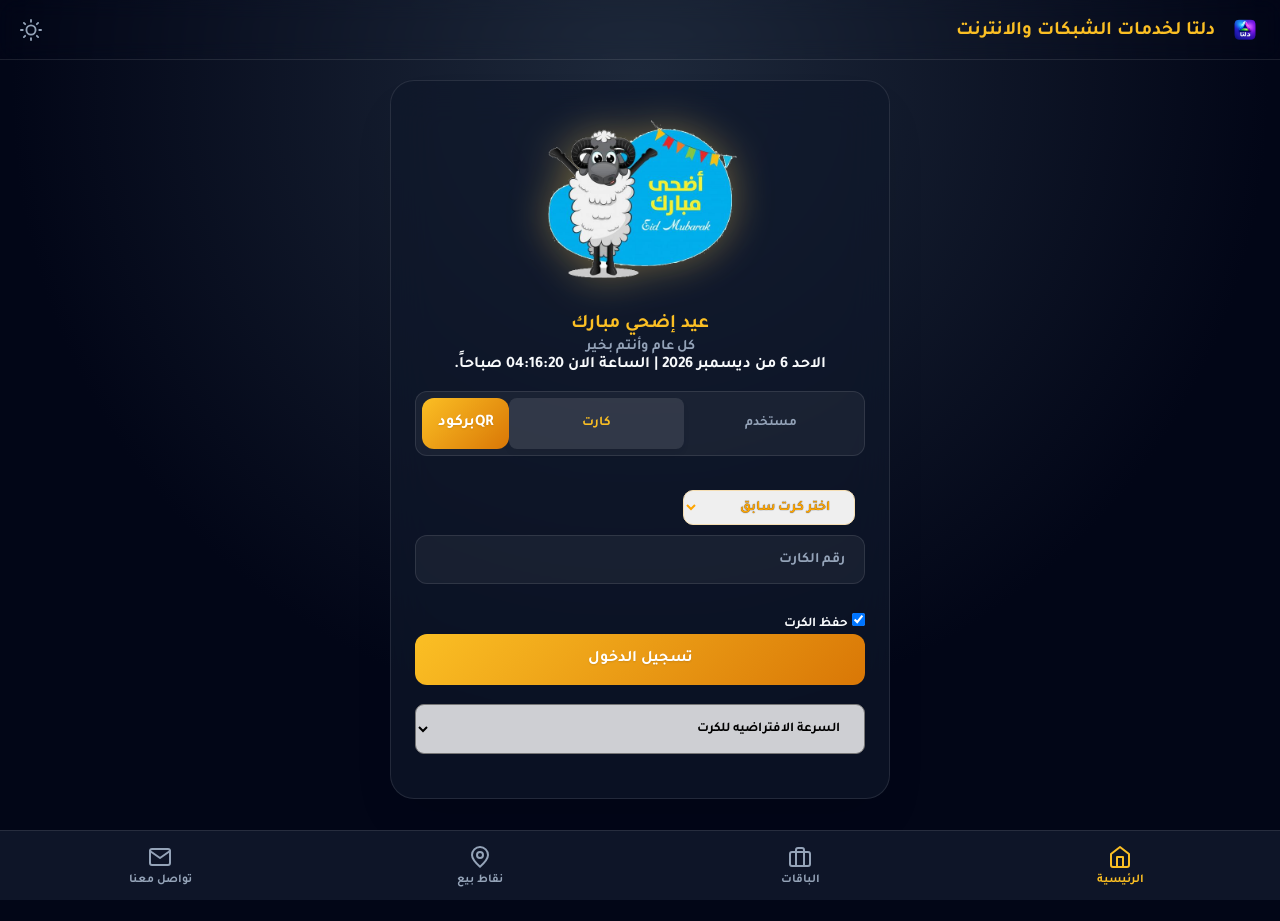
==== commit d8641e99: "Update index.html" ====
--- a/index.html
+++ b/index.html
@@ -153,7 +153,7 @@
         <!-- Header -->
         <div class="header-section">
             <div class="logo-icon">
-                <img src="assets/img/ramadan.png" alt="رمضان كريم" class="logo-img">
+                <img src="assets/img/adha.png" alt="رمضان كريم" class="logo-img">
             </div>
             <h2 class="title-text">عيد إضحي مبارك</h2>
             <p class="subtitle-text">كل عام وأنتم بخير</p>
